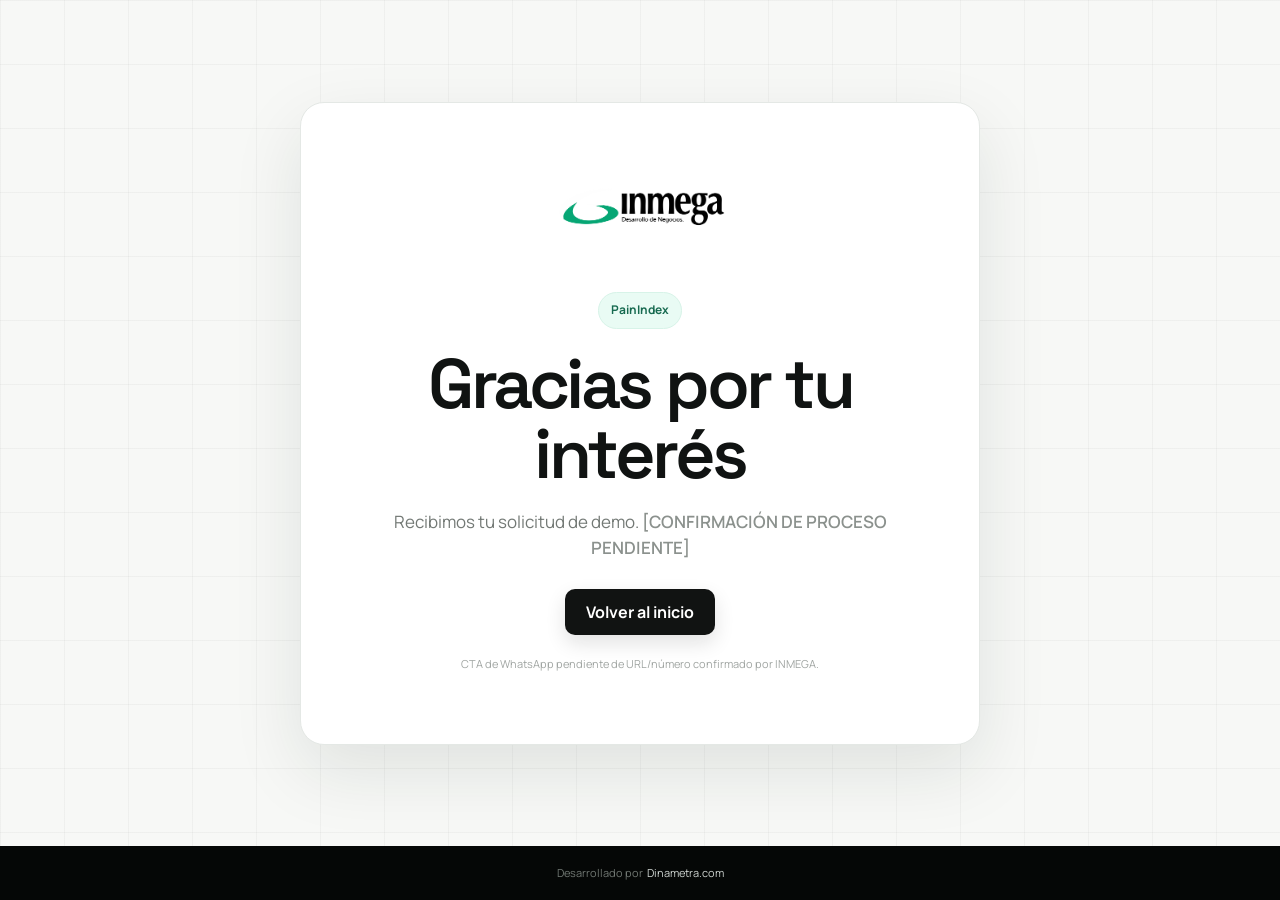
==== gracias.html @ f6ca706b "Add files via upload" ====
<!doctype html>
<html lang="es">
<head>
  <meta charset="utf-8">
  <meta name="viewport" content="width=device-width, initial-scale=1">
  <title>Gracias | PainIndex de INMEGA</title>
  <meta name="description" content="Gracias por solicitar una demo de PainIndex.">
  <link rel="icon" href="assets/logos/favicon.png">
  <link rel="preconnect" href="https://fonts.googleapis.com">
  <link rel="preconnect" href="https://fonts.gstatic.com" crossorigin>
  <link href="https://fonts.googleapis.com/css2?family=Manrope:wght@400;500;600;700;800&family=Space+Grotesk:wght@500;600;700&display=swap" rel="stylesheet">
  <link rel="stylesheet" href="styles.css">
</head>
<body class="thankyou-body">
  <main class="thankyou-page grid-bg">
    <div class="thankyou-card">
      <img src="assets/logos/inmega-logo-black.png" alt="INMEGA" class="thankyou-logo" width="334" height="188">
      <span class="pill pill-soft">PainIndex</span>
      <h1>Gracias por tu interés</h1>
      <p>Recibimos tu solicitud de demo. <strong>[CONFIRMACIÓN DE PROCESO PENDIENTE]</strong></p>
      <div class="thankyou-actions">
        <a class="btn btn-dark" href="index.html">Volver al inicio</a>
      </div>
      <p class="thankyou-pending">CTA de WhatsApp pendiente de URL/número confirmado por INMEGA.</p>
    </div>
  </main>
  <footer class="thankyou-footer">Desarrollado por <a href="https://dinametra.com/" target="_blank" rel="noopener">Dinametra.com</a></footer>
</body>
</html>
---- styles.css ----
:root{
  --paper:#f7f8f6;
  --white:#ffffff;
  --ink:#101312;
  --muted:#6f7572;
  --line:#e4e8e5;
  --soft:#eef2ef;
  --green:#0cb67a;
  --green-2:#087d57;
  --green-soft:#e9fbf4;
  --night:#0f1513;
  --night-2:#17201d;
  --shadow:0 26px 70px rgba(16,38,30,.10);
  --shadow-soft:0 10px 30px rgba(16,38,30,.07);
  --radius:22px;
  --container:1190px;
  --font-body:"Manrope",system-ui,sans-serif;
  --font-display:"Space Grotesk","Manrope",system-ui,sans-serif;
}
*{box-sizing:border-box}
html{scroll-behavior:smooth}
body{margin:0;color:var(--ink);background:var(--paper);font-family:var(--font-body);line-height:1.55;overflow-x:hidden}
body.menu-open{overflow:hidden}
img{display:block;max-width:100%}
a{color:inherit;text-decoration:none}
button,input,textarea{font:inherit}
button,a,input,textarea{ -webkit-tap-highlight-color:transparent}
:focus-visible{outline:3px solid rgba(12,182,122,.45);outline-offset:4px}
[hidden]{display:none!important}
.container{width:min(var(--container),calc(100% - 36px));margin-inline:auto}
.grid-bg{
  background-color:var(--paper);
  background-image:
    linear-gradient(rgba(16,19,18,.035) 1px,transparent 1px),
    linear-gradient(90deg,rgba(16,19,18,.035) 1px,transparent 1px);
  background-size:64px 64px;
}
.skip-link{position:fixed;left:18px;top:-80px;z-index:9999;background:#fff;border:1px solid var(--line);padding:11px 16px;border-radius:12px}
.skip-link:focus{top:18px}

.site-header{position:fixed;z-index:100;inset:0 0 auto;background:rgba(247,248,246,.82);backdrop-filter:blur(16px);border-bottom:1px solid transparent;transition:.3s ease}
.site-header.scrolled{border-color:var(--line);background:rgba(247,248,246,.96)}
.nav-inner{height:74px;display:flex;align-items:center;justify-content:space-between;gap:24px}
.brand img{height:38px;width:auto;object-fit:contain}
.desktop-nav{display:flex;align-items:center;gap:30px;font-size:14px;color:#626864}
.desktop-nav a{transition:.2s}
.desktop-nav a:hover{color:#0d0f0e}
.nav-actions{display:flex;align-items:center;gap:10px}
.menu-toggle{display:none;width:44px;height:44px;border:1px solid var(--line);background:#fff;border-radius:12px;place-content:center;gap:5px;cursor:pointer}
.menu-toggle span{display:block;width:20px;height:2px;background:var(--ink);transition:.25s}
.mobile-nav{display:none}
.btn{display:inline-flex;align-items:center;justify-content:center;gap:10px;border:1px solid transparent;border-radius:10px;padding:14px 20px;font-weight:700;line-height:1;transition:transform .22s,box-shadow .22s,background .22s,border-color .22s;cursor:pointer}
.btn:hover{transform:translateY(-2px)}
.btn-dark{background:#111312;color:#fff;box-shadow:0 8px 20px rgba(17,19,18,.12)}
.btn-dark:hover{box-shadow:0 14px 28px rgba(17,19,18,.18)}
.btn-light{background:#fff;border-color:var(--line);box-shadow:0 3px 9px rgba(16,38,30,.05)}
.btn-light:hover{border-color:#ccd4cf}
.btn-white{background:#fff;color:#111312}
.btn-small{padding:11px 16px;font-size:13px}
.pill{display:inline-flex;align-items:center;gap:9px;border:1px solid var(--line);background:#fff;border-radius:999px;padding:8px 12px;font-size:12px;font-weight:700;box-shadow:0 3px 10px rgba(16,38,30,.05)}
.pill-soft{background:var(--green-soft);border-color:#d7f3e8;color:#176a50;box-shadow:none}
.pill-dark{background:#202925;border-color:#33403b;color:#dff7ed;box-shadow:none}
.status-dot{width:8px;height:8px;border-radius:50%;background:var(--green);box-shadow:0 0 0 5px rgba(12,182,122,.10)}
.micro-label{display:block;color:#8a918d;text-transform:uppercase;letter-spacing:.08em;font-size:10px;font-weight:800}

.hero{padding:145px 0 70px;min-height:980px;position:relative;overflow:hidden}
.hero::after{content:"";position:absolute;width:780px;height:500px;border-radius:50%;left:50%;bottom:-240px;transform:translateX(-50%);background:rgba(12,182,122,.08);filter:blur(80px);pointer-events:none}
.hero-inner{text-align:center;position:relative;z-index:1}
.hero-copy{max-width:920px;margin:0 auto}
.hero h1{font:600 clamp(48px,6.2vw,84px)/.98 var(--font-display);letter-spacing:-.055em;margin:24px auto 20px}
.hero h1 span{color:#8b8f8d}
.hero-sub{max-width:730px;margin:0 auto;color:#69706c;font-size:clamp(17px,2vw,20px)}
.hero-actions{display:flex;align-items:center;justify-content:center;gap:12px;margin-top:30px;flex-wrap:wrap}
.product-stage{max-width:1080px;margin:72px auto 0;position:relative}
.product-glow{position:absolute;inset:15% 8% -10%;background:rgba(12,182,122,.12);filter:blur(70px);border-radius:50%;pointer-events:none}
.product-shell{position:relative;background:#fff;border:1px solid #dfe5e1;border-radius:18px;box-shadow:0 35px 90px rgba(16,38,30,.13);overflow:hidden;text-align:left;transform:perspective(1800px) rotateX(2deg);transform-origin:center top}
.product-topbar{height:62px;border-bottom:1px solid var(--line);display:flex;align-items:center;justify-content:space-between;padding:0 18px}
.product-title{display:flex;align-items:center;gap:9px;font-size:13px}
.product-title img{width:28px;height:28px;object-fit:contain}
.topbar-chips{display:flex;gap:8px}
.topbar-chips span,.chip{border:1px solid var(--line);border-radius:8px;padding:7px 9px;font-size:10px;color:#727873;background:#fbfcfb}
.product-body{display:grid;grid-template-columns:148px 1fr;min-height:520px}
.product-sidebar{border-right:1px solid var(--line);padding:16px 12px;display:flex;flex-direction:column;gap:5px}
.product-sidebar span{padding:10px 12px;border-radius:8px;font-size:11px;color:#7d837f}
.product-sidebar .side-active{background:#eef1ef;color:#242825;font-weight:700}
.product-main{padding:22px}
.dashboard-meta{display:flex;align-items:flex-start;justify-content:space-between;gap:20px;margin-bottom:18px}
.dashboard-meta h2{font:600 22px/1.1 var(--font-display);letter-spacing:-.03em;margin:4px 0 0}
.live-chip{font-size:10px;border:1px solid var(--line);border-radius:999px;padding:7px 10px;color:#5f6762;background:#fbfcfb;white-space:nowrap}
.live-chip i{display:inline-block;width:7px;height:7px;background:var(--green);border-radius:50%;margin-right:6px;animation:pulse 1.8s infinite}
.metric-row{display:grid;grid-template-columns:repeat(3,1fr);gap:12px;margin-bottom:12px}
.metric-card,.chart-card,.insight-card{border:1px solid var(--line);border-radius:14px;background:#fff;box-shadow:0 4px 13px rgba(16,38,30,.035)}
.metric-card{padding:16px;min-height:118px}
.metric-card>span{display:block;font-size:10px;color:#8a918d;margin-bottom:5px}
.metric-card>strong{font-size:13px}
.mini-spark svg{width:100%;height:45px;margin-top:10px}
.spark-guide{fill:none;stroke:#e7ebe8;stroke-width:7;stroke-linecap:round}
.spark-line{fill:none;stroke:var(--green);stroke-width:3;stroke-linecap:round;stroke-dasharray:260;stroke-dashoffset:260;animation:draw 2.8s .4s ease forwards}
.alert-stack{display:flex;gap:7px;margin-top:18px;align-items:flex-end}
.alert-stack i{display:block;height:8px;border-radius:999px;background:#edf1ee;flex:1;position:relative;overflow:hidden}
.alert-stack i::after{content:"";position:absolute;inset:0;background:var(--green);transform:translateX(-100%);animation:load 2.2s ease infinite}
.alert-stack i:nth-child(2)::after{animation-delay:.25s}.alert-stack i:nth-child(3)::after{animation-delay:.5s}
.bar-stack{display:grid;gap:7px;margin-top:14px}
.bar-stack i{display:block;height:7px;width:var(--w);background:linear-gradient(90deg,var(--green),#8dddc0);border-radius:999px;transform-origin:left;animation:grow 2.2s ease both}
.dashboard-grid{display:grid;grid-template-columns:1.6fr .85fr;gap:12px}
.chart-card{padding:16px}
.card-head{display:flex;align-items:center;justify-content:space-between;gap:12px}
.card-head strong{font-size:13px}
.trend-chart{width:100%;height:240px;margin-top:8px}
.chart-gridlines line{stroke:#edf0ee;stroke-width:1}
.area-path{fill:url(#chartFill)}
.chart-path{fill:none;stroke:var(--green);stroke-width:3.5;stroke-linecap:round;stroke-dasharray:800;stroke-dashoffset:800;animation:draw 3.8s .4s ease forwards}
.chart-points circle{fill:#fff;stroke:var(--green);stroke-width:3}
.insight-card{padding:18px;display:flex;flex-direction:column;min-width:0}
.insight-card>strong{font-size:14px;margin:6px 0 16px}
.chat-bubble{background:#f5f7f5;border:1px solid var(--line);border-radius:11px;padding:12px;font-size:11px;line-height:1.4}
.answer-lines{display:grid;gap:8px;margin-top:16px}
.answer-lines i{height:7px;background:#eef1ef;border-radius:999px;width:90%;animation:shimmer 2.2s infinite}
.answer-lines i:nth-child(2){width:72%;animation-delay:.2s}.answer-lines i:nth-child(3){width:52%;animation-delay:.4s}
.prompt-bar{margin-top:auto;border:1px solid var(--line);border-radius:10px;padding:8px 8px 8px 11px;display:flex;align-items:center;justify-content:space-between;gap:8px;color:#9ba19d;font-size:10px}
.prompt-bar b{display:grid;place-items:center;width:26px;height:26px;border-radius:8px;background:#171a18;color:#fff}
.visual-note{font-size:11px;color:#919793;margin:16px 0 0}

.capability-marquee{border-block:1px solid var(--line);overflow:hidden;background:#fff}
.marquee-track{display:flex;align-items:center;gap:26px;width:max-content;padding:15px 0;animation:marquee 28s linear infinite;font-size:13px;color:#6b726e;font-weight:600}
.marquee-track span{white-space:nowrap}
.marquee-track i{width:5px;height:5px;border-radius:50%;background:var(--green);display:block}

.section{padding:120px 0;position:relative}
.split-heading{display:grid;grid-template-columns:1fr 1fr;gap:80px;align-items:end;margin-bottom:55px}
.split-heading h2,.section-header h2,.contrast-copy h2,.about-copy h2,.plan-lite-card h2,.faq-heading h2,.demo-copy h2{
  font:600 clamp(38px,4.5vw,62px)/1.02 var(--font-display);letter-spacing:-.045em;margin:18px 0 0
}
.split-heading p{margin:0;color:#767c78;font-size:clamp(18px,2vw,24px);line-height:1.35;border-left:1px solid var(--line);padding-left:28px}
.split-heading p strong{color:#2b302d}
.orbit-shell{border:1px solid var(--line);border-radius:24px;background:#fff;box-shadow:var(--shadow-soft);overflow:hidden;position:relative}
.orbit-shell::before{content:"";position:absolute;inset:0;background:radial-gradient(circle at 50% 50%,rgba(12,182,122,.06),transparent 40%);pointer-events:none}
.orbit-svg{width:100%;display:block;min-height:620px}
.orbit-ring{fill:none;stroke:#e6ebe8;stroke-width:1.5}
.orbit-ring-a{stroke-dasharray:6 12;transform-origin:600px 340px;animation:spin 30s linear infinite}
.orbit-ring-b{stroke:#dfe9e4}
.orbit-connectors path{fill:none;stroke:#cfdbd4;stroke-width:1.5;stroke-dasharray:5 7}
.flow-dots circle{fill:var(--green);filter:drop-shadow(0 0 7px rgba(12,182,122,.5))}
.core text{font:700 16px var(--font-display);fill:#252a27}
.orbit-node rect{fill:#fff;stroke:#dfe7e2;filter:drop-shadow(0 10px 20px rgba(16,38,30,.06))}
.node-title{font:700 14px var(--font-body);fill:#232724}
.node-copy{font:500 11px var(--font-body);fill:#848a86}
.orbit-mobile{display:none}
.center-cta{text-align:center;margin-top:34px}

.section-header{max-width:780px;margin-bottom:50px}
.section-header.centered{text-align:center;margin-inline:auto}
.section-header h2{margin-top:18px}
.section-header p{color:#747a76;font-size:18px}
.feature-grid{display:grid;grid-template-columns:repeat(2,1fr);gap:12px}
.feature-card{background:#fff;border:1px solid var(--line);border-radius:18px;padding:30px;min-height:260px;display:flex;flex-direction:column;transition:.28s ease;position:relative;overflow:hidden}
.feature-card::after{content:"";position:absolute;width:180px;height:180px;border-radius:50%;right:-90px;bottom:-100px;background:rgba(12,182,122,.05);transition:.3s}
.feature-card:hover{transform:translateY(-5px);box-shadow:var(--shadow-soft);border-color:#d2ddd6}
.feature-card:hover::after{transform:scale(1.3)}
.feature-number{display:inline-grid;place-items:center;width:34px;height:34px;border:1px solid var(--line);border-radius:9px;background:#fbfcfb;font-size:10px;color:#7e8580;margin-bottom:55px}
.feature-card h3{font:600 25px/1.1 var(--font-display);letter-spacing:-.03em;margin:0 0 12px}
.feature-card p{color:#707671;max-width:520px;margin:0 0 26px}
.feature-card a{margin-top:auto;font-size:13px;font-weight:700;display:inline-flex;gap:7px;align-items:center;width:max-content}
.feature-card a span{transition:.2s}.feature-card a:hover span{transform:translateX(4px)}

.contrast-section{padding-top:10px}
.contrast-card{background:var(--night);color:#fff;border-radius:24px;min-height:500px;display:grid;grid-template-columns:1fr 1.05fr;overflow:hidden;position:relative}
.contrast-card::before{content:"";position:absolute;inset:0;background:radial-gradient(circle at 82% 50%,rgba(12,182,122,.18),transparent 35%)}
.contrast-copy{padding:70px;position:relative;z-index:1;display:flex;flex-direction:column;align-items:flex-start;justify-content:center}
.contrast-copy h2{max-width:480px}
.contrast-copy p{color:#b8c2bd;font-size:18px;max-width:470px;margin:20px 0 30px}
.contrast-copy p strong{color:#fff}
.contrast-ui{position:relative;min-height:500px;display:grid;place-items:center;padding:35px 0 35px 35px}
.ui-window{width:115%;background:#171e1b;border:1px solid #2b3631;border-radius:18px;box-shadow:0 30px 70px rgba(0,0,0,.28);transform:rotate(-5deg) translateX(8%);overflow:hidden}
.ui-head{height:50px;border-bottom:1px solid #2b3631;display:flex;gap:7px;align-items:center;padding:0 15px}
.ui-head span{width:8px;height:8px;border-radius:50%;background:#39453f}
.ui-content{padding:28px}
.ui-row{height:14px;border-radius:999px;background:#26312c;width:54%;margin-bottom:13px}
.ui-row.wide{width:78%}
.ui-chart{height:210px;margin-top:30px;display:flex;align-items:flex-end;gap:16px;border-bottom:1px solid #344039;padding:0 12px}
.ui-chart i{flex:1;height:var(--h);background:linear-gradient(#52d6a6,var(--green));border-radius:7px 7px 0 0;transform-origin:bottom;animation:growY 2.8s ease both}
.ui-tags{display:flex;gap:8px;margin-top:20px}
.ui-tags b{font-size:10px;border:1px solid #38443f;border-radius:999px;padding:7px 10px;color:#aeb9b3;font-weight:600}

.about-layout{display:grid;grid-template-columns:.92fr 1.08fr;gap:90px;align-items:start}
.about-copy{position:sticky;top:120px}
.about-copy p{color:#717874;font-size:18px;max-width:530px;margin:22px 0 28px}
.about-list{border-top:1px solid var(--line)}
.about-list>div{display:grid;grid-template-columns:52px 1fr;gap:18px;align-items:start;padding:26px 0;border-bottom:1px solid var(--line)}
.about-list span{font-size:11px;color:#8a918d}
.about-list p{margin:0;font:600 19px/1.35 var(--font-display);letter-spacing:-.015em}

.plan-lite-card{border:1px solid var(--line);background:#fff;border-radius:22px;padding:46px;display:flex;justify-content:space-between;align-items:center;gap:40px;box-shadow:var(--shadow-soft)}
.plan-lite-card h2{font-size:clamp(34px,4vw,52px)}
.plan-lite-card p{color:#747a76;max-width:660px;font-size:17px;margin-bottom:0}
.plan-lite-card .btn{flex:0 0 auto}

.faq-layout{display:grid;grid-template-columns:.72fr 1.28fr;gap:90px;align-items:start}
.faq-heading{position:sticky;top:120px}
.faq-heading p{color:#767c78;font-size:17px;max-width:420px}
.accordion{border-top:1px solid var(--line)}
.faq-item{border-bottom:1px solid var(--line)}
.faq-item button{width:100%;border:0;background:transparent;padding:24px 0;display:flex;align-items:center;justify-content:space-between;gap:20px;text-align:left;font-weight:700;cursor:pointer;color:var(--ink)}
.faq-item button b{font-size:22px;font-weight:400;transition:.25s}
.faq-item.is-open button b{transform:rotate(45deg)}
.faq-answer{padding:0 46px 24px 0}
.faq-answer p{margin:0;color:#707671;max-width:700px}

.demo-section{padding-top:40px}
.demo-shell{background:var(--night);color:#fff;border-radius:24px;padding:70px;display:grid;grid-template-columns:.86fr 1.14fr;gap:70px;align-items:start;position:relative;overflow:hidden}
.demo-shell::before{content:"";position:absolute;width:520px;height:520px;border-radius:50%;background:rgba(12,182,122,.16);filter:blur(70px);left:-240px;bottom:-280px}
.demo-copy{position:relative;z-index:1}
.demo-copy p{color:#b5c0ba;font-size:18px;max-width:450px}
.demo-points{display:grid;gap:12px;margin-top:34px;color:#d2dbd6;font-size:13px}
.demo-points span{display:flex;align-items:center;gap:10px}
.demo-points i{width:8px;height:8px;border-radius:50%;background:var(--green)}
.lead-form{background:#fff;color:var(--ink);border-radius:18px;padding:26px;display:grid;grid-template-columns:1fr 1fr;column-gap:16px;row-gap:9px;position:relative;z-index:1}
.field{display:flex;flex-direction:column;gap:5px}
.field.two{grid-column:span 1}.field.full,.lead-form>.full{grid-column:1/-1}
.field label{font-size:12px;font-weight:800}
.field input,.field textarea{width:100%;border:1px solid #dce2de;background:#fbfcfb;border-radius:10px;padding:11px 13px;color:var(--ink);transition:.2s}
.field input::placeholder,.field textarea::placeholder{color:#9aa19d;opacity:1}
.field input:focus,.field textarea:focus{outline:none;border-color:#77c7aa;box-shadow:0 0 0 4px rgba(12,182,122,.08);background:#fff}
.field input[aria-invalid="true"],.field textarea[aria-invalid="true"]{border-color:#c95c5c}
.field-help{font-size:10px;color:#8b918d}
.error{font-size:10px;color:#a64747;min-height:0}
.error:empty{display:none}
.legal-check{display:flex;gap:10px;align-items:flex-start;font-size:11px;color:#737975}
.legal-check input{margin-top:3px;accent-color:var(--green)}
.legal-check em{color:#9ca19e}
.lead-form .btn{border-radius:10px;padding:15px}
.form-status{margin:0;font-size:11px;color:#6b726e;min-height:16px}
.form-status.is-warning{color:#9a6b15}

.site-footer{background:#050706;color:#fff;padding:75px 0 25px;margin-top:120px}
.footer-grid{display:grid;grid-template-columns:1.7fr repeat(3,1fr);gap:55px;padding-bottom:60px}
.footer-brand img{width:165px;height:auto;filter:none}
.footer-brand p{color:#838b86;max-width:330px;font-size:14px;margin-top:20px}
.footer-grid>div:not(.footer-brand){display:flex;flex-direction:column;gap:13px}
.footer-grid strong{font-size:13px;margin-bottom:6px}
.footer-grid a,.pending-social{color:#808883;font-size:13px}
.footer-grid a:hover{color:#fff}
.pending-social small{display:block;color:#555c58;font-size:9px}
.footer-bottom{border-top:1px solid #1d231f;padding-top:22px;display:flex;justify-content:space-between;gap:20px;color:#646c67;font-size:11px}
.footer-bottom a{color:#cbd1cd}

.reveal{opacity:0;transform:translateY(24px);transition:opacity .75s ease,transform .75s cubic-bezier(.2,.7,.2,1)}
.reveal.is-visible{opacity:1;transform:none}

/* Floating cards — ajuste solicitado */
.metric-card,
.chart-card,
.insight-card,
.feature-card,
.plan-lite-card,
.product-shell,
.orbit-shell,
.contrast-card,
.ui-window,
.demo-shell{
  will-change:translate;
  animation:cardFloat 4.6s ease-in-out infinite;
}
.metric-card:nth-child(2),
.feature-card:nth-child(2),
.feature-card:nth-child(5),
.insight-card,
.plan-lite-card{animation-delay:-1.15s}
.metric-card:nth-child(3),
.feature-card:nth-child(3),
.feature-card:nth-child(6),
.chart-card,
.ui-window{animation-delay:-2.3s}
.feature-card:nth-child(4),
.orbit-shell,
.contrast-card,
.demo-shell{animation-delay:-3.45s}
.product-shell{animation-duration:5.4s}
.ui-window{animation-duration:4.2s}
@keyframes cardFloat{
  0%,100%{translate:0 0}
  50%{translate:0 -11px}
}

@keyframes pulse{0%,100%{box-shadow:0 0 0 0 rgba(12,182,122,.18)}50%{box-shadow:0 0 0 7px rgba(12,182,122,0)}}
@keyframes draw{to{stroke-dashoffset:0}}
@keyframes load{0%{transform:translateX(-100%)}55%,100%{transform:translateX(100%)}}
@keyframes grow{from{transform:scaleX(.05)}to{transform:scaleX(1)}}
@keyframes growY{from{transform:scaleY(.05)}to{transform:scaleY(1)}}
@keyframes shimmer{0%,100%{opacity:.55}50%{opacity:1}}
@keyframes marquee{to{transform:translateX(-33.33%)}}
@keyframes spin{to{transform:rotate(360deg)}}

.cursor-dot,.cursor-ring{position:fixed;left:0;top:0;pointer-events:none;z-index:9998;border-radius:50%;opacity:0;transition:opacity .2s}
.cursor-dot{width:5px;height:5px;background:#111312}
.cursor-ring{width:28px;height:28px;border:1px solid rgba(17,19,18,.28);margin:-11.5px 0 0 -11.5px;transition:width .18s,height .18s,margin .18s,border-color .18s,opacity .2s}
body.cursor-ready .cursor-dot,body.cursor-ready .cursor-ring{opacity:1}
body.cursor-hover .cursor-ring{width:40px;height:40px;margin:-17.5px 0 0 -17.5px;border-color:rgba(12,182,122,.58)}

@media (max-width:980px){
  .desktop-nav{display:none}
  .menu-toggle{display:grid}
  .mobile-nav{position:fixed;top:74px;left:14px;right:14px;background:#fff;border:1px solid var(--line);border-radius:16px;padding:16px;box-shadow:var(--shadow);flex-direction:column;gap:4px}
  .mobile-nav:not([hidden]){display:flex}
  .mobile-nav a:not(.btn){padding:12px 10px;border-bottom:1px solid #f0f2f0}
  .hero{padding-top:125px;min-height:auto}
  .product-body{grid-template-columns:1fr}
  .product-sidebar{display:none}
  .metric-row{grid-template-columns:1fr 1fr}.metric-card:nth-child(3){grid-column:1/-1}
  .dashboard-grid{grid-template-columns:1fr}
  .orbit-svg{display:none}.orbit-mobile{display:grid;grid-template-columns:repeat(2,1fr);gap:10px;padding:26px}
  .mobile-core{grid-column:1/-1;display:flex;align-items:center;justify-content:center;gap:9px;border:1px solid #dce8e1;background:var(--green-soft);border-radius:16px;padding:18px;font-weight:800}
  .mobile-core img{width:46px;height:36px;object-fit:contain}
  .orbit-mobile span{border:1px solid var(--line);background:#fff;border-radius:12px;padding:16px;font-size:12px;font-weight:700;text-align:center}
  .split-heading,.about-layout,.faq-layout{grid-template-columns:1fr;gap:40px}
  .split-heading p{border-left:0;border-top:1px solid var(--line);padding:22px 0 0}
  .contrast-card{grid-template-columns:1fr}
  .contrast-copy{padding:55px}
  .contrast-ui{min-height:360px;padding:0 0 0 50px}
  .ui-window{width:105%;transform:rotate(-4deg) translate(8%,8%)}
  .about-copy,.faq-heading{position:relative;top:auto}
  .plan-lite-card{align-items:flex-start;flex-direction:column}
  .demo-shell{grid-template-columns:1fr;padding:50px;gap:45px}
  .footer-grid{grid-template-columns:1.5fr 1fr 1fr}.footer-grid>div:last-child{grid-column:2/-1}
}
@media (max-width:680px){
  .container{width:min(100% - 26px,var(--container))}
  .site-header .btn-small{display:none}
  .brand img{height:34px}
  .hero{padding:112px 0 50px}
  .hero h1{font-size:clamp(42px,13vw,64px)}
  .hero-sub{font-size:16px}
  .hero-actions{flex-direction:column;align-items:stretch}
  .hero-actions .btn{width:100%}
  .product-stage{margin-top:52px}
  .product-shell{border-radius:14px;transform:none}
  .product-topbar{padding:0 11px;height:54px}
  .topbar-chips{display:none}
  .product-body{min-height:auto}
  .product-main{padding:12px}
  .dashboard-meta{align-items:center}
  .dashboard-meta h2{font-size:17px}
  .metric-row{grid-template-columns:1fr}
  .metric-card:nth-child(3){grid-column:auto}
  .trend-chart{height:180px}
  .insight-card{min-height:230px}
  .visual-note{font-size:9px}
  .section{padding:82px 0}
  .split-heading h2,.section-header h2,.contrast-copy h2,.about-copy h2,.plan-lite-card h2,.faq-heading h2,.demo-copy h2{font-size:clamp(34px,11vw,48px)}
  .feature-grid{grid-template-columns:1fr}
  .feature-card{padding:24px;min-height:225px}
  .feature-number{margin-bottom:42px}
  .contrast-copy{padding:38px 28px}
  .contrast-ui{min-height:300px;padding-left:20px}
  .ui-window{width:110%;transform:rotate(-3deg) translate(7%,5%)}
  .ui-chart{height:150px;gap:9px}
  .about-layout{gap:45px}
  .plan-lite-card{padding:30px}
  .faq-layout{gap:28px}
  .faq-item button{padding:20px 0}
  .demo-shell{padding:30px 20px;border-radius:18px}
  .lead-form{grid-template-columns:1fr;padding:18px}
  .field.two{grid-column:1/-1}
  .footer-grid{grid-template-columns:1fr 1fr;gap:38px}
  .footer-brand{grid-column:1/-1}
  .footer-grid>div:last-child{grid-column:auto}
  .footer-bottom{flex-direction:column}
  .cursor-dot,.cursor-ring{display:none}
}
@media (prefers-reduced-motion:reduce){
  *,*::before,*::after{scroll-behavior:auto!important;animation-duration:.001ms!important;animation-iteration-count:1!important;transition-duration:.001ms!important}
  .reveal{opacity:1;transform:none}
}

.thankyou-body{min-height:100vh;margin:0;background:var(--paper)}
.thankyou-page{min-height:calc(100vh - 54px);display:grid;place-items:center;padding:40px}
.thankyou-card{width:min(680px,100%);background:#fff;border:1px solid var(--line);border-radius:24px;padding:60px;text-align:center;box-shadow:var(--shadow)}
.thankyou-logo{width:170px;height:auto;margin:0 auto 34px}
.thankyou-card h1{font:600 clamp(42px,7vw,70px)/1 var(--font-display);letter-spacing:-.05em;margin:20px 0}
.thankyou-card p{color:#737975;font-size:17px}
.thankyou-card p strong{color:#8b918d;font-weight:600}
.thankyou-actions{display:flex;justify-content:center;margin-top:28px}
.thankyou-pending{font-size:11px!important;color:#a0a5a2!important;margin-top:20px}
.thankyou-footer{height:54px;background:#050706;color:#717873;display:flex;align-items:center;justify-content:center;font-size:11px}
.thankyou-footer a{color:#cfd5d1;margin-left:4px}
@media(max-width:680px){.thankyou-page{padding:18px}.thankyou-card{padding:38px 22px}}
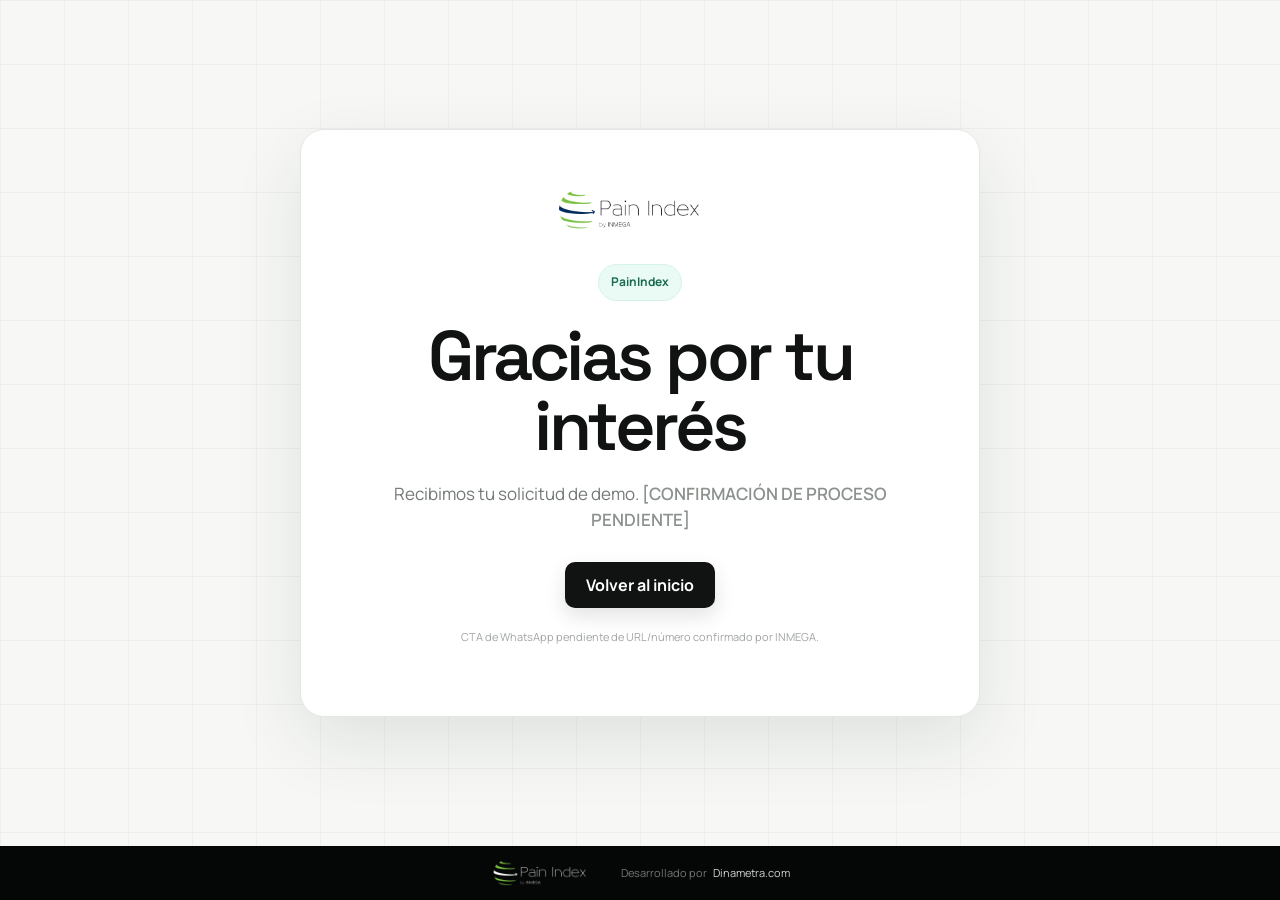
==== commit b538a3e9: "cambios logo" ====
--- a/gracias.html
+++ b/gracias.html
@@ -5,7 +5,7 @@
   <meta name="viewport" content="width=device-width, initial-scale=1">
   <title>Gracias | PainIndex de INMEGA</title>
   <meta name="description" content="Gracias por solicitar una demo de PainIndex.">
-  <link rel="icon" href="assets/logos/favicon.png">
+  <link rel="icon" type="image/png" href="assets/logos/favicon-painindex.png">
   <link rel="preconnect" href="https://fonts.googleapis.com">
   <link rel="preconnect" href="https://fonts.gstatic.com" crossorigin>
   <link href="https://fonts.googleapis.com/css2?family=Manrope:wght@400;500;600;700;800&family=Space+Grotesk:wght@500;600;700&display=swap" rel="stylesheet">
@@ -14,7 +14,7 @@
 <body class="thankyou-body">
   <main class="thankyou-page grid-bg">
     <div class="thankyou-card">
-      <img src="assets/logos/inmega-logo-black.png" alt="INMEGA" class="thankyou-logo" width="334" height="188">
+      <img src="assets/logos/logo-painindex-bck.png" alt="PainIndex by INMEGA" class="thankyou-logo" width="1780" height="476">
       <span class="pill pill-soft">PainIndex</span>
       <h1>Gracias por tu interés</h1>
       <p>Recibimos tu solicitud de demo. <strong>[CONFIRMACIÓN DE PROCESO PENDIENTE]</strong></p>
@@ -24,6 +24,6 @@
       <p class="thankyou-pending">CTA de WhatsApp pendiente de URL/número confirmado por INMEGA.</p>
     </div>
   </main>
-  <footer class="thankyou-footer">Desarrollado por <a href="https://dinametra.com/" target="_blank" rel="noopener">Dinametra.com</a></footer>
+  <footer class="thankyou-footer"><img src="assets/logos/logo-painindex-WH.png" alt="PainIndex by INMEGA" width="1780" height="476"><span>Desarrollado por <a href="https://dinametra.com/" target="_blank" rel="noopener">Dinametra.com</a></span></footer>
 </body>
 </html>
--- a/styles.css
+++ b/styles.css
@@ -381,6 +381,7 @@
 .thankyou-card p strong{color:#8b918d;font-weight:600}
 .thankyou-actions{display:flex;justify-content:center;margin-top:28px}
 .thankyou-pending{font-size:11px!important;color:#a0a5a2!important;margin-top:20px}
-.thankyou-footer{height:54px;background:#050706;color:#717873;display:flex;align-items:center;justify-content:center;font-size:11px}
+.thankyou-footer{height:54px;background:#050706;color:#717873;display:flex;align-items:center;justify-content:center;gap:18px;font-size:11px}
+.thankyou-footer img{width:112px;height:auto}
 .thankyou-footer a{color:#cfd5d1;margin-left:4px}
 @media(max-width:680px){.thankyou-page{padding:18px}.thankyou-card{padding:38px 22px}}
